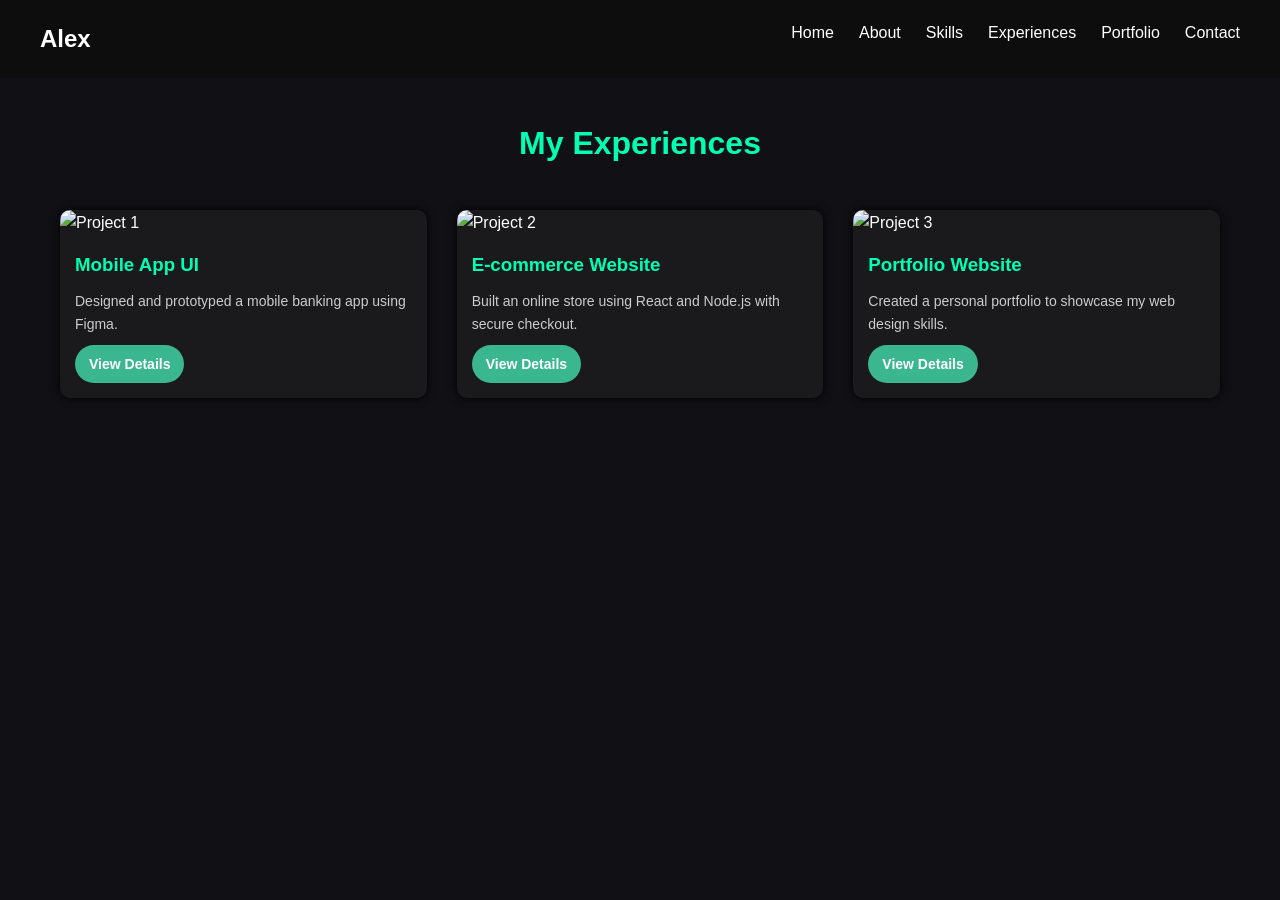
==== experiences.html @ 45fefa66 "my profile start" ====
<!DOCTYPE html>
<html lang="en">
<head>
  <meta charset="UTF-8" />
  <meta name="viewport" content="width=device-width, initial-scale=1.0"/>
  <title>Experiences - Alex Johnson</title>
  <link rel="stylesheet" href="styles.css"/>
</head>
<script>
  fetch('navbar.html')
    .then(response => response.text())
    .then(data => {
      document.getElementById('navbar').innerHTML = data;
    });
</script>
<body>
  <header>
    <div id="navbar"></div>
  </header>


  <main class="container">
    <h1 class="section-title">My Experiences</h1>

    <section class="card-grid">
      <!-- Card 1 -->
      <div class="card">
        <img src="project1.jpg" alt="Project 1">
        <div class="card-content">
          <h3>Mobile App UI</h3>
          <p>Designed and prototyped a mobile banking app using Figma.</p>
          <a href="project1-detail.html" class="btn-sm">View Details</a>
        </div>
      </div>

      <!-- Card 2 -->
      <div class="card">
        <img src="project2.jpg" alt="Project 2">
        <div class="card-content">
          <h3>E-commerce Website</h3>
          <p>Built an online store using React and Node.js with secure checkout.</p>
          <a href="project2-detail.html" class="btn-sm">View Details</a>
        </div>
      </div>

      <!-- Card 3 -->
      <div class="card">
        <img src="project3.jpg" alt="Project 3">
        <div class="card-content">
          <h3>Portfolio Website</h3>
          <p>Created a personal portfolio to showcase my web design skills.</p>
          <a href="project3-detail.html" class="btn-sm">View Details</a>
        </div>
      </div>
    </section>
  </main>
</body>
</html>
---- styles.css ----
* {
  margin: 0;
  padding: 0;
  box-sizing: border-box;
}

body {
  font-family: 'Arial', sans-serif;
  background-color: #111015;
  color: white;
  line-height: 1.6;
}

.navbar {
  display: flex;
  justify-content: space-between;
  padding: 20px 40px;
  background: #0d0d0d;
}

.logo {
  font-size: 24px;
  font-weight: bold;
}

.nav-links {
  list-style: none;
  display: flex;
  gap: 25px;
}

.nav-links li a {
  color: white;
  text-decoration: none;
  font-weight: 500;
}

.container {
  max-width: 1200px;
  margin: 40px auto;
  padding: 0 20px;
}

.profile {
  display: flex;
  justify-content: space-between;
  align-items: center;
  flex-wrap: wrap;
}

.info {
  max-width: 500px;
}

.badge {
  display: inline-block;
  background-color: #3bb78f;
  padding: 6px 12px;
  border-radius: 15px;
  font-size: 14px;
  margin-bottom: 10px;
}

.profile h1 {
  font-size: 36px;
  margin: 10px 0;
}

.profile h2 {
  font-size: 20px;
  font-weight: 400;
  color: #cccccc;
  margin-bottom: 20px;
}

.profile-pic img {
  width: 200px;
  height: 200px;
  border-radius: 50%;
  border: 5px solid #000;
  object-fit: cover;
}

.socials a {
  margin-right: 10px;
  color: white;
  font-size: 18px;
}

.about {
  display: flex;
  align-items: center;
  margin-top: 60px;
  flex-wrap: wrap;
}

.dev-illustration {
  width: 300px;
  margin-right: 40px;
}

.about-text {
  max-width: 600px;
}

.about-text h2 {
  font-size: 28px;
  margin-bottom: 15px;
}

.about-text p {
  margin-bottom: 15px;
  color: #bbb;
}

.skills span {
  background: #1e1e1e;
  color: #00ffb3;
  padding: 6px 10px;
  margin: 5px;
  border-radius: 5px;
  display: inline-block;
}

.btn {
  display: inline-block;
  margin-top: 15px;
  background: #3bb78f;
  padding: 10px 18px;
  border-radius: 20px;
  text-decoration: none;
  color: white;
  font-weight: bold;
}


.section-title {
  font-size: 32px;
  margin-bottom: 40px;
  text-align: center;
  color: #00ffb3;
}

.skills-section {
  display: grid;
  grid-template-columns: repeat(auto-fit, minmax(300px, 1fr));
  gap: 30px;
}

.skill-box {
  background-color: #1a1a1d;
  padding: 20px;
  border-radius: 10px;
}

.skill-box h3 {
  margin-bottom: 20px;
  color: #00ffb3;
}

.skill {
  margin-bottom: 15px;
}

.skill span {
  display: block;
  margin-bottom: 5px;
}

.progress-bar {
  background: #333;
  border-radius: 10px;
  overflow: hidden;
}

.progress-bar div {
  background: #00ffb3;
  color: #111;
  padding: 5px 10px;
  font-size: 14px;
  height: 100%;
}


.card-grid {
  display: grid;
  grid-template-columns: repeat(auto-fit, minmax(280px, 1fr));
  gap: 30px;
}

.card {
  background-color: #1a1a1d;
  border-radius: 10px;
  overflow: hidden;
  box-shadow: 0 0 10px #000;
  transition: transform 0.3s ease;
}

.card:hover {
  transform: translateY(-5px);
}

.card img {
  width: 100%;
  height: 180px;
  object-fit: cover;
}

.card-content {
  padding: 15px;
}

.card-content h3 {
  color: #00ffb3;
  margin-bottom: 10px;
}

.card-content p {
  color: #ccc;
  font-size: 14px;
}

.btn-sm {
  display: inline-block;
  margin-top: 10px;
  background: #3bb78f;
  padding: 8px 14px;
  border-radius: 20px;
  text-decoration: none;
  color: white;
  font-weight: bold;
  font-size: 14px;
}
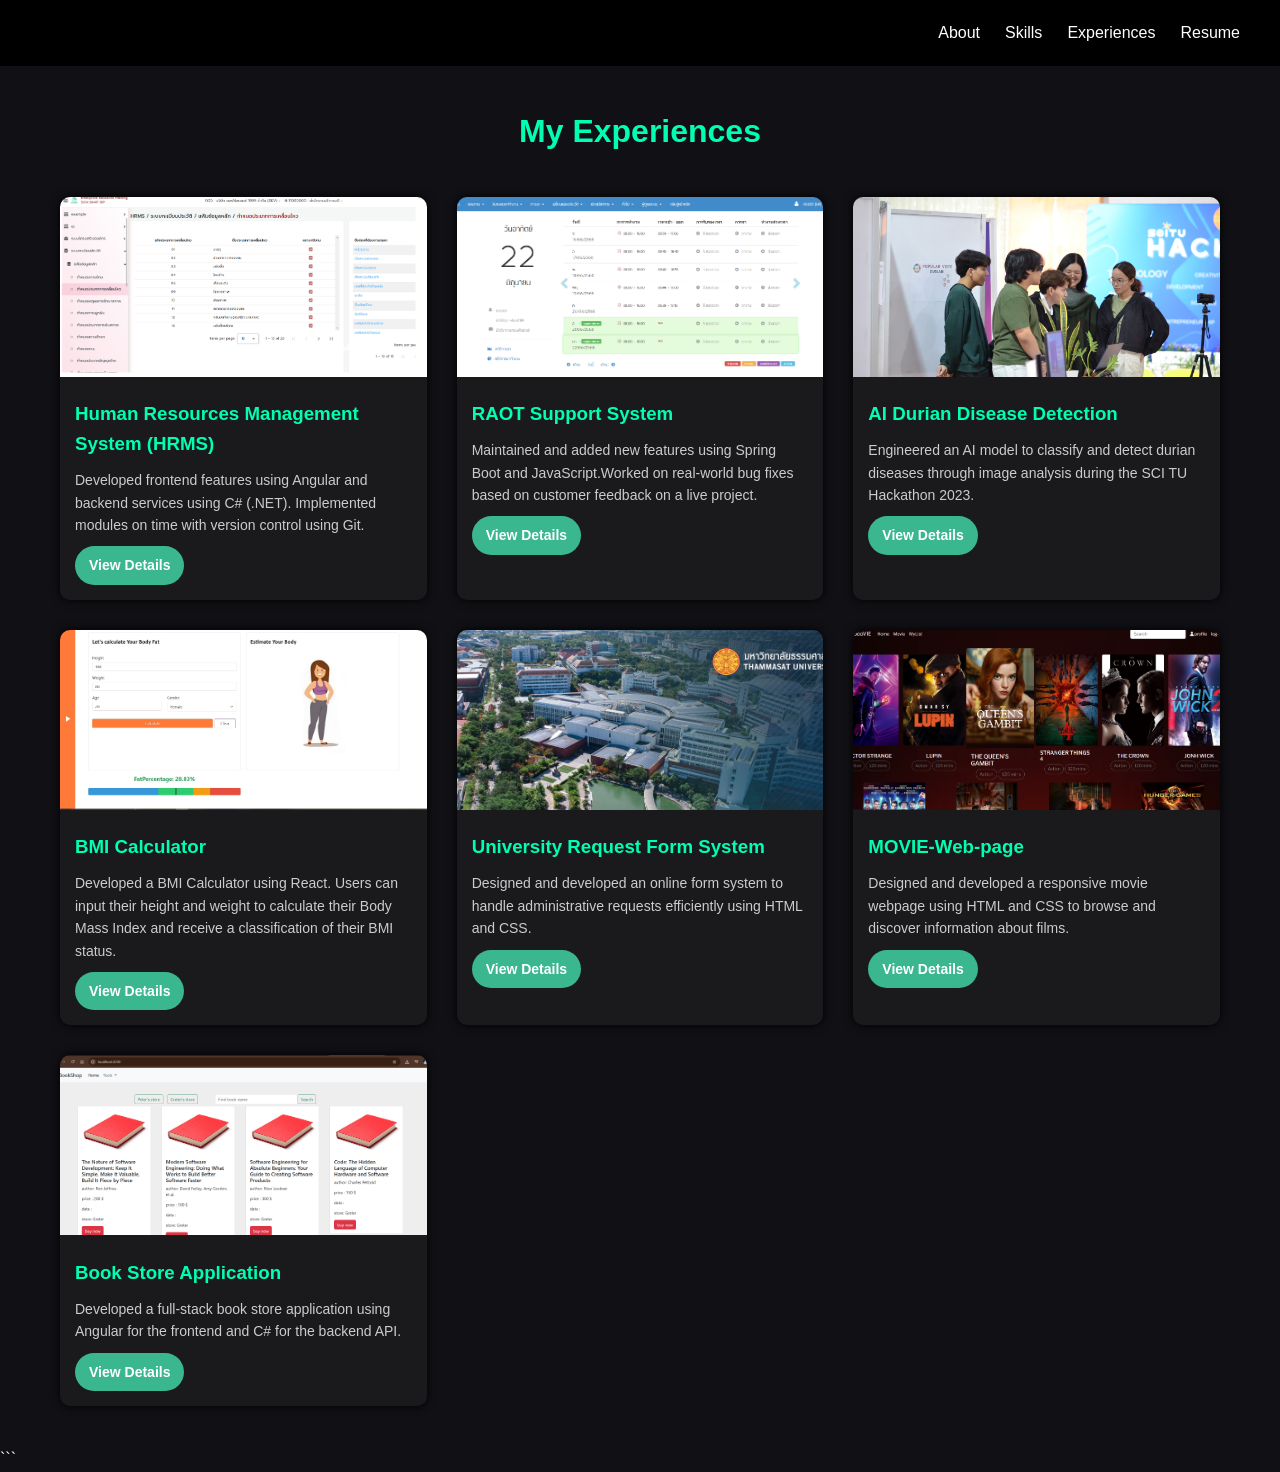
==== commit e1282d50: "and a content inside the web to complete" ====
--- a/experiences.html
+++ b/experiences.html
@@ -3,7 +3,7 @@
 <head>
   <meta charset="UTF-8" />
   <meta name="viewport" content="width=device-width, initial-scale=1.0"/>
-  <title>Experiences - Alex Johnson</title>
+  <title>Experiences - Peerawat Khettakarn</title>
   <link rel="stylesheet" href="styles.css"/>
 </head>
 <script>
@@ -18,41 +18,75 @@
     <div id="navbar"></div>
   </header>
 
-
   <main class="container">
     <h1 class="section-title">My Experiences</h1>
 
     <section class="card-grid">
-      <!-- Card 1 -->
       <div class="card">
-        <img src="project1.jpg" alt="Project 1">
+        <img src="./image/HRMS.png" alt="Human Resources Management System">
         <div class="card-content">
-          <h3>Mobile App UI</h3>
-          <p>Designed and prototyped a mobile banking app using Figma.</p>
-          <a href="project1-detail.html" class="btn-sm">View Details</a>
+          <h3>Human Resources Management System (HRMS)</h3>
+          <p>Developed frontend features using Angular and backend services using C# (.NET).  Implemented modules on time with version control using Git. </p>
+          <a href="./file/HRMS.pdf" class="btn-sm">View Details</a>
         </div>
       </div>
 
-      <!-- Card 2 -->
       <div class="card">
-        <img src="project2.jpg" alt="Project 2">
+        <img src="./image/RAOT.png" alt="RAOT Support System">
         <div class="card-content">
-          <h3>E-commerce Website</h3>
-          <p>Built an online store using React and Node.js with secure checkout.</p>
-          <a href="project2-detail.html" class="btn-sm">View Details</a>
+          <h3>RAOT Support System</h3>
+         <p>Maintained and added new features using Spring Boot and JavaScript.Worked on real-world bug fixes based on customer feedback on a live project. </p>
+          <a href="#" class="btn-sm">View Details</a>
         </div>
       </div>
 
-      <!-- Card 3 -->
       <div class="card">
-        <img src="project3.jpg" alt="Project 3">
+        <img src="./image/Hackathon.jpg" alt="AI Durian Disease Detection">
         <div class="card-content">
-          <h3>Portfolio Website</h3>
-          <p>Created a personal portfolio to showcase my web design skills.</p>
-          <a href="project3-detail.html" class="btn-sm">View Details</a>
+          <h3>AI Durian Disease Detection</h3>
+           <p>Engineered an AI model to classify and detect durian diseases through image analysis during the SCI TU Hackathon 2023.</p>
+          <a href="https://github.com/prx-ah/Dusian_project" class="btn-sm">View Details</a>
         </div>
       </div>
+      
+  
+       <div class="card">
+        <img src="./image/workoutweb.jpg" alt="BMI Calculator">
+        <div class="card-content">
+          <h3>BMI Calculator</h3>
+          <p>Developed a BMI Calculator using React. Users can input their height and weight to calculate their Body Mass Index and receive a classification of their BMI status. </p>
+          <a href="https://github.com/prx-ah/Dusian_project/tree/main/FileTypePolicies/63" class="btn-sm">View Details</a>
+        </div>
+      </div>
+
+       <div class="card">
+        <img src="./image/Thamasart.jpg "alt="University Request Form System">
+        <div class="card-content">
+          <h3>University Request Form System</h3>
+          <p>Designed and developed an online form system to handle administrative requests efficiently using HTML and CSS. </p>
+          <a href="#s" class="btn-sm">View Details</a>
+        </div>
+      </div>
+
+      <div class="card">
+  <img src="./image/Web-Movie.png" alt="Movie Web Page">
+  <div class="card-content">
+    <h3>MOVIE-Web-page</h3>
+    <p>Designed and developed a responsive movie webpage using HTML and CSS to browse and discover information about films.</p>
+    <a href="https://prx-ah.github.io/prxhfilx-movie-page/" class="btn-sm">View Details</a>
+  </div>
+</div>
+
+<div class="card">
+  <img src="./image/Book_Store.png "alt="Book Store Application">
+  <div class="card-content">
+    <h3>Book Store Application</h3>
+    <p>Developed a full-stack book store application using Angular for the frontend and C# for the backend API.</p>
+    <a href="https://github.com/prx-ah/My_Book_Store" class="btn-sm">View Details</a>
+  </div>
+</div>
     </section>
   </main>
 </body>
 </html>
+```
--- a/styles.css
+++ b/styles.css
@@ -15,7 +15,7 @@
   display: flex;
   justify-content: space-between;
   padding: 20px 40px;
-  background: #0d0d0d;
+  background: #000000;
 }
 
 .logo {
@@ -74,8 +74,8 @@
 }
 
 .profile-pic img {
-  width: 200px;
-  height: 200px;
+  width: 300px;
+  height: 300px;
   border-radius: 50%;
   border: 5px solid #000;
   object-fit: cover;
@@ -122,7 +122,7 @@
   display: inline-block;
 }
 
-.btn {
+.btn-cv {
   display: inline-block;
   margin-top: 15px;
   background: #3bb78f;
@@ -131,6 +131,10 @@
   text-decoration: none;
   color: white;
   font-weight: bold;
+  transition: 0.5s background;
+}
+.btn-cv:hover {
+  background: #86dcc4;
 }
 
 
